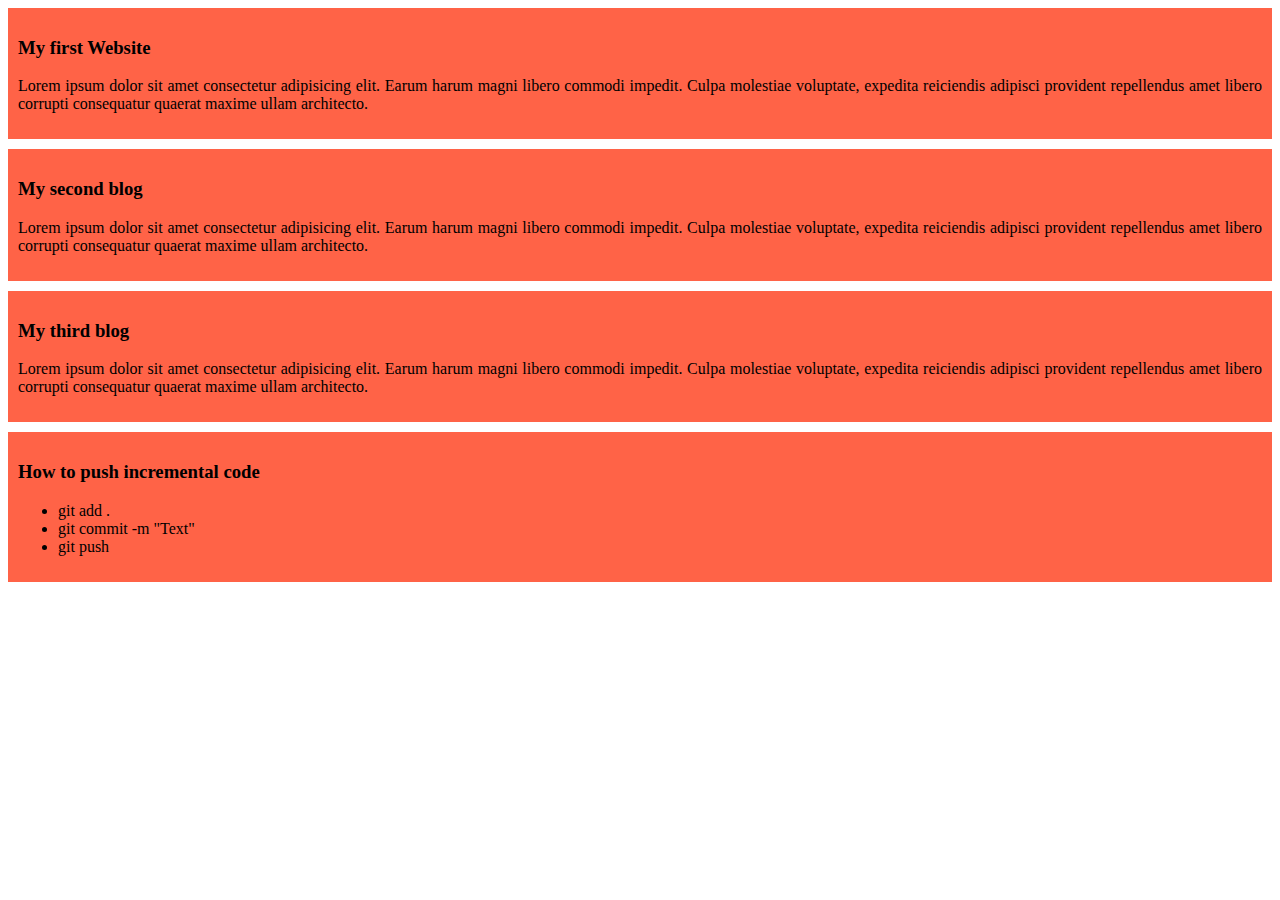
==== index.html @ 58b3080a "added index.html to file name" ====
<!DOCTYPE html>
<html lang="en">
<head>
    <meta charset="UTF-8">
    <meta name="viewport" content="width=device-width, initial-scale=1.0">
    <title>My Simple Website</title>
    <link rel="stylesheet" href="styles/Blog.css">
</head>
<body>
    <div>
        <h3>
            My first Website
        </h3>
        <p>Lorem ipsum dolor sit amet consectetur adipisicing elit. Earum harum magni libero commodi impedit. Culpa molestiae voluptate, expedita reiciendis adipisci provident repellendus amet libero corrupti consequatur quaerat maxime ullam architecto.</p>
    </div>
    <div>
        <h3>
            My second blog
        </h3>
        <p>Lorem ipsum dolor sit amet consectetur adipisicing elit. Earum harum magni libero commodi impedit. Culpa molestiae voluptate, expedita reiciendis adipisci provident repellendus amet libero corrupti consequatur quaerat maxime ullam architecto.</p>
    </div>
    <div>
        <h3>
            My third blog
        </h3>
        <p>Lorem ipsum dolor sit amet consectetur adipisicing elit. Earum harum magni libero commodi impedit. Culpa molestiae voluptate, expedita reiciendis adipisci provident repellendus amet libero corrupti consequatur quaerat maxime ullam architecto.</p>
    </div>
    <div>
        <h3>How to push incremental code</h3>
        <ul>
            <li>git add .</li>
            <li>git commit -m "Text"</li>
            <li>git push </li>
        </ul>
    </div>
</body>
</html>
---- styles/Blog.css ----
div{background-color: tomato;
padding: 10px; text-align: justify;
margin-bottom: 10px;
}
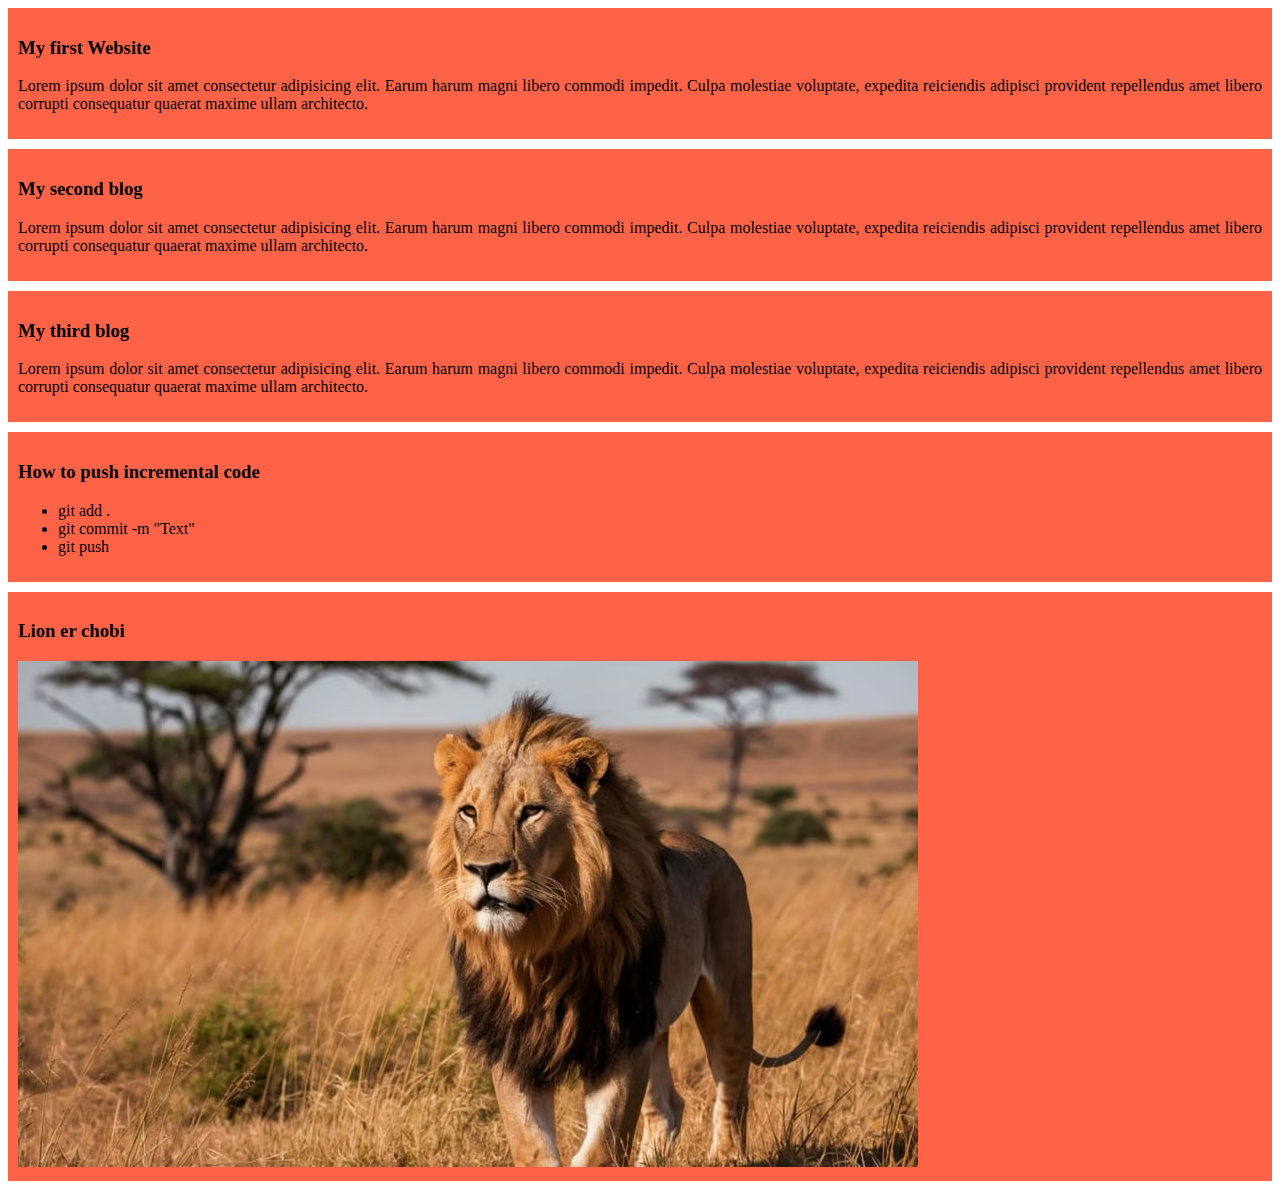
==== commit 33f144e7: "added a lion image" ====
--- a/index.html
+++ b/index.html
@@ -33,5 +33,8 @@
             <li>git push </li>
         </ul>
     </div>
+    <div><h3>Lion er chobi</h3>
+    <img src="images/shutterstock_2461984615.avif" alt="sorry re">
+    </div>
 </body>
 </html>